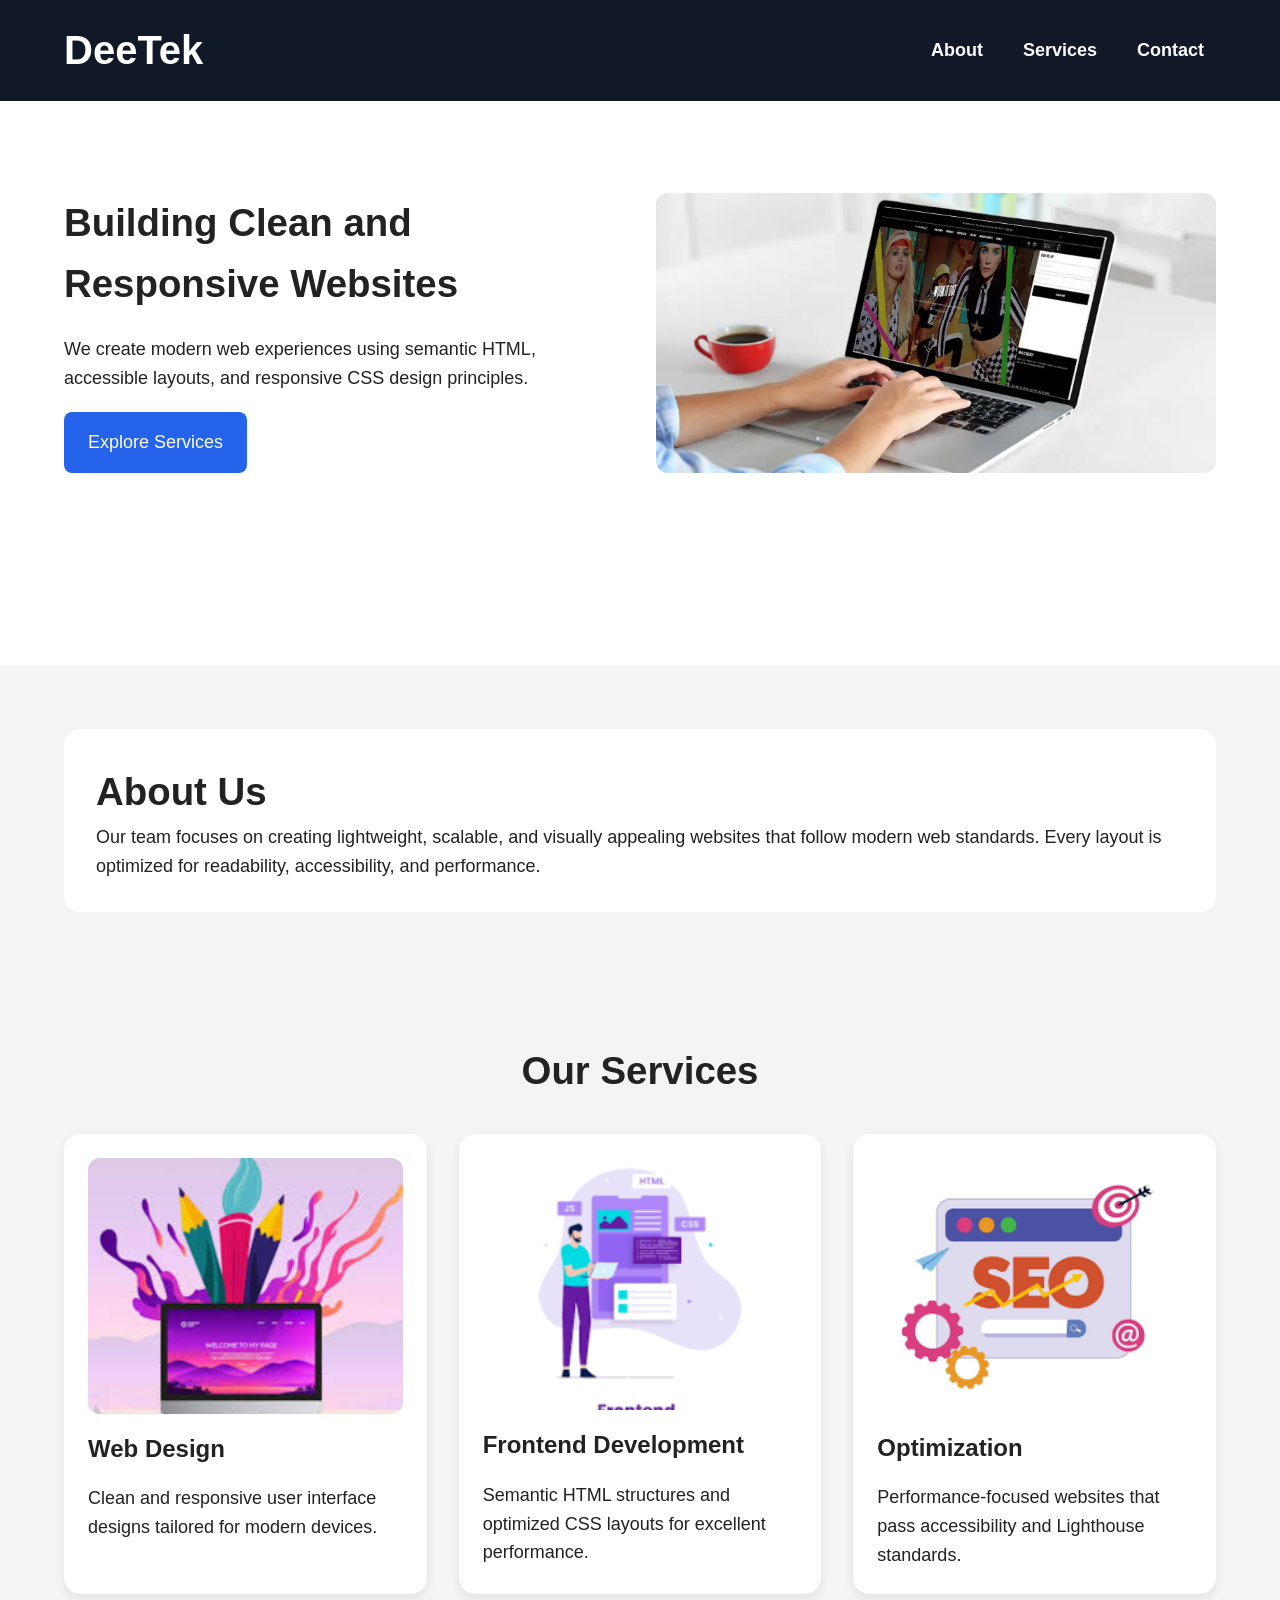
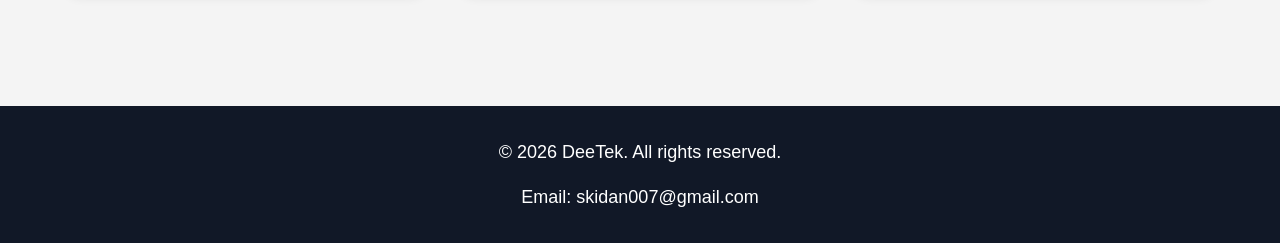
==== week-three-project/index.html @ 4214220b "week three file added" ====
<!doctype html>
<html lang="en">
  <head>
    <meta charset="UTF-8" />
    <meta name="viewport" content="width=device-width, initial-scale=1.0" />
    <meta
      name="description"
      content="A clean and responsive static webpage built with semantic HTML and CSS."
    />
    <title>Modern Static Webpage</title>
    <link rel="stylesheet" href="css/styles.css" />
  </head>
  <body>
    <!-- Header -->
    <header class="header">
      <div class="container header-content">
        <h1>DeeTek</h1>
        <div class="navigation-wrapper">
          <input
            class="navigation-toggle"
            type="checkbox"
            id="menu-toggle"
            aria-label="Toggle Navigation"
          />

          <label class="navigation-button" for="menu-toggle">
            <span></span>
            <span></span>
            <span></span>
          </label>

          <nav class="site-navigation" aria-label="Main Navigation">
            <ul class="nav-list">
              <li><a href="#about">About</a></li>
              <li><a href="#services">Services</a></li>
              <li><a href="#contact">Contact</a></li>
            </ul>
          </nav>
        </div>
      </div>
    </header>

    <!-- Main -->
    <main>
      <section class="hero-section">
        <div class="container hero-content">
          <div class="hero-text">
            <h2>Building Clean and Responsive Websites</h2>
            <p>
              We create modern web experiences using semantic HTML, accessible
              layouts, and responsive CSS design principles.
            </p>
            <a class="primary-button" href="#services">Explore Services</a>
          </div>

          <img
            src="/week-three-project/assets/hero-image.webp"
            alt="Modern workspace with laptop"
            width="600"
            height="400"
            loading="lazy"
          />
        </div>
      </section>

      <section class="about-section" id="about">
        <div class="container about-content">
          <article>
            <h2>About Us</h2>
            <p>
              Our team focuses on creating lightweight, scalable, and visually
              appealing websites that follow modern web standards. Every layout
              is optimized for readability, accessibility, and performance.
            </p>
          </article>
        </div>
      </section>

      <section class="services-section" id="services">
        <div class="container">
          <h2>Our Services</h2>

          <div class="services-grid">
            <article class="service-card">
              <img
                src="assets/service-1.png"
                alt="Web design illustration"
                width="400"
                height="250"
                loading="lazy"
              />
              <h3>Web Design</h3>
              <p>
                Clean and responsive user interface designs tailored for modern
                devices.
              </p>
            </article>

            <article class="service-card">
              <img
                src="assets/service-2.png"
                alt="Frontend development illustration"
                width="400"
                height="250"
                loading="lazy"
              />
              <h3>Frontend Development</h3>
              <p>
                Semantic HTML structures and optimized CSS layouts for excellent
                performance.
              </p>
            </article>

            <article class="service-card">
              <img
                src="assets/service-3.png"
                alt="Website optimization illustration"
                width="400"
                height="250"
                loading="lazy"
              />
              <h3>Optimization</h3>
              <p>
                Performance-focused websites that pass accessibility and
                Lighthouse standards.
              </p>
            </article>
          </div>
        </div>
      </section>
    </main>

    <footer class="site-footer" id="contact">
      <div class="container footer-content">
        <p>&copy; 2026 DeeTek. All rights reserved.</p>
        <p>Email: skidan007@gmail.com</p>
      </div>
    </footer>

    <!-- js -->
     <script src="script.js"></script>
  </body>
</html>
---- week-three-project/css/styles.css ----
/* =========================
   Global Styles
========================= */

* {
    box-sizing: border-box;
    margin: 0;
    padding: 0;
}

html {
    font-size: 100%;
    scroll-behavior: smooth;
}

body {
    font-family: Arial, sans-serif;
    line-height: 1.6;
    color: #222222;
    background-color: #f4f4f4;
}

img {
    display: block;
    max-width: 100%;
    height: auto;
    border-radius: 0.75rem;
}

.container {
    width: min(90%, 1200px);
    margin-inline: auto;
}

h1 {
    font-size: clamp(1.8rem, 4vw, 2.5rem);
}

h2 {
    font-size: clamp(1.5rem, 3vw, 2.5rem);
}

h3 {
    font-size: clamp(1.2rem, 2vw, 1.5rem);
}

p,
a {
    font-size: clamp(1rem, 1.5vw, 1.125rem);
}



/* =========================
   Header
========================= */

.header {
    background-color: #111827;
    color: #ffffff;
    padding: 0.15rem 0;
    position: fixed;
    top: 0;
    left: 0;
    right: 0;
    z-index: 1000;

} 

.header-content {
    display: flex;
    justify-content: space-between;
    align-items: center;
    gap: 1rem;
    padding: 1rem 0;
} 

.navigation-wrapper {
    position: relative;
}

.navigation-toggle {
    display: none;
}

.navigation-button {
    display: flex;
    flex-direction: column;
    justify-content: center;
    align-items: center;
    gap: 0.35rem;
    min-width: 48px;
    min-height: 48px;
    padding: 0.75rem;
    cursor: pointer;
    border-radius: 0.5rem;
    background-color: #1f2937;
}

.navigation-button span {
    width: 1.5rem;
    height: 0.15rem;
    background-color: #ffffff;
    border-radius: 999px;
}

.site-navigation {
    display: none;
    position: absolute;
    top: 4rem;
    right: 0;
    width: 14rem;
    background-color: #ffffff;
    border-radius: 0.75rem;
    padding: 1rem;
    box-shadow: 0 4px 14px rgba(0, 0, 0, 0.12);
}

.navigation-toggle:checked + .navigation-button + .site-navigation {
    display: block;
}

.nav-list {
    list-style: none;
    display: flex;
    flex-direction: column;
    gap: 1rem;
}

.nav-list a {
    text-decoration: none;
    color: #111827;
    font-weight: 600;
    display: block;
    padding: 0.75rem;
    border-radius: 0.5rem;
    transition: background-color 0.3s ease;
}

.nav-list a:hover {
    text-decoration: none;
    background-color: #e5e7eb;
    color: #111827;
}

/* =========================
   Hero Section
========================= */

.hero-section {
    padding: 12rem 0;
    background-color: #ffffff;

}

/* .hero-content {
    display: grid;
    grid-template-columns: 1fr;
    gap: 2rem;
    align-items: center;
} */

.hero-content {
    display: grid;
    grid-template-columns: repeat(auto-fit, minmax(280px, 1fr));
    align-items: center;
    gap: 2rem;
}


.hero-text {
    display: flex;
    flex-direction: column;
    gap: 1.25rem;
}


.primary-button {
    display: inline-flex;
    justify-content: center;
    align-items: center;
    width: fit-content;
    min-height: 48px;
    padding: 1rem 1.5rem;
    background-color: #2563eb;
    color: #ffffff;
    text-decoration: none;
    border-radius: 0.5rem;
}

.primary-button:hover {
    background-color: #1d4ed8;
}

/* =========================
   About Section
========================= */
.about-section,
.services-section {
    padding: 4rem 0;
}

.about-content,
.service-card {
    background-color: #ffffff;
    border-radius: 1rem;
}

.about-content {
    padding: 2rem;
}



/* =========================
   Services Section
========================= */


.services-section h2 {
    margin-bottom: 2rem;
    text-align: center;
}

.services-grid {
    display: grid;
    grid-template-columns: 1fr;
    gap: 2rem;
}

.service-card {
    display: flex;
    flex-direction: column;
    gap: 1rem;
    padding: 1.5rem;
    box-shadow: 0 4px 10px rgba(0, 0, 0, 0.08);
}

.service-card:hover {
    transform: scale(1.02);
    transition: transform 0.3s ease;
}

/* =========================
   Footer
========================= */

.site-footer {
    background-color: #111827;
    color: #ffffff;
    padding: 2rem 0;
    margin-top: 3rem;
}

.footer-content {
    display: flex;
    flex-direction: column;
    gap: 1rem;
    text-align: center;
}

/* =========================
   Responsive Design
========================= */
@media (min-width: 64rem) {

    .navigation-button {
        display: none;
    }

    .site-navigation {
        display: block;
        position: static;
        width: auto;
        background-color: transparent;
        box-shadow: none;
        padding: 0;
    }
    .nav-list {
        flex-direction: row;
    }

    .nav-list a {
        color: #ffffff;
    }

    .services-grid {
        grid-template-columns: repeat(3, 1fr);
    }

    
}

@media (max-width: 64rem) {
    .service-card {
        align-items: center;
        text-align: center;
    }

    .service-card p {
        max-width: 350px;
    }
}
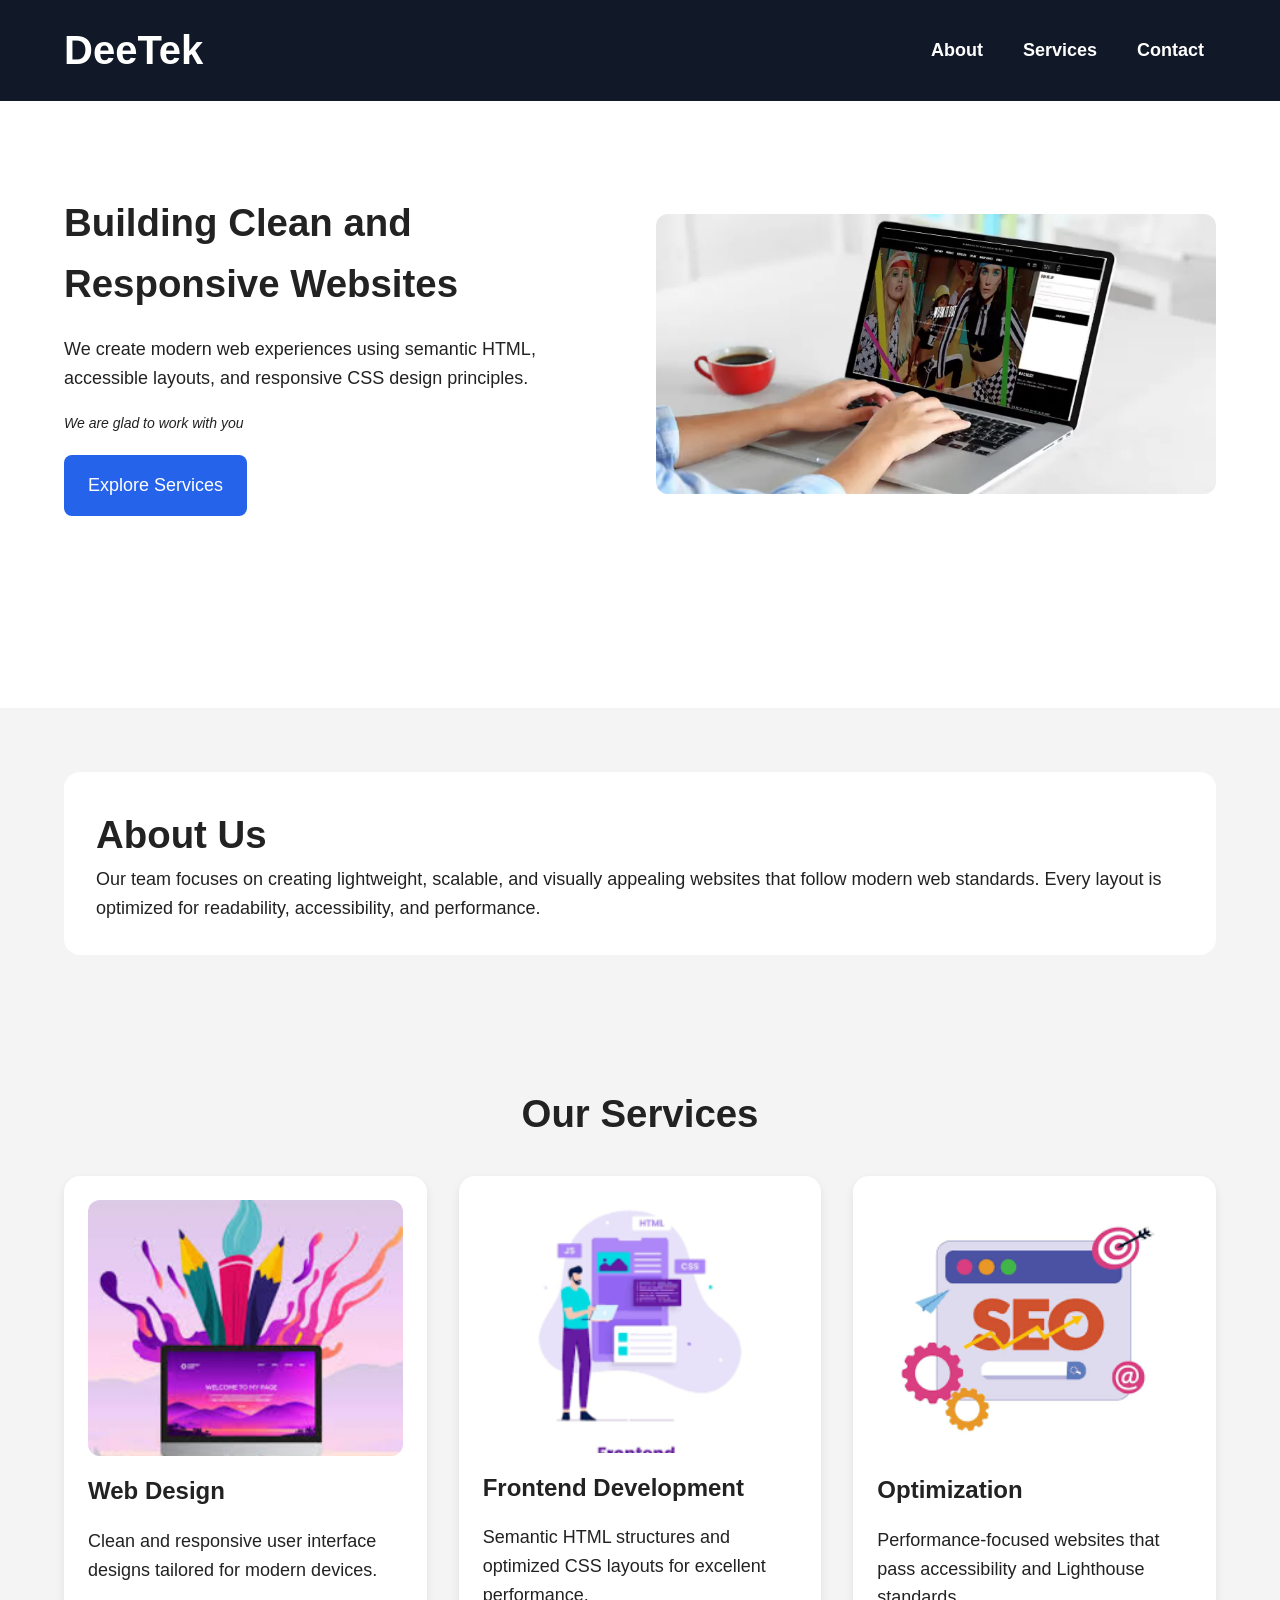
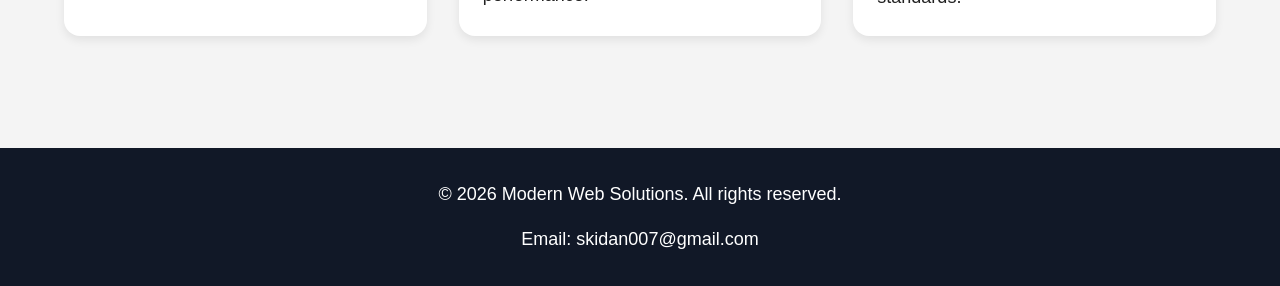
==== commit 093d5304: "interval display added to hero" ====
--- a/week-three-project/index.html
+++ b/week-three-project/index.html
@@ -50,6 +50,9 @@
               We create modern web experiences using semantic HTML, accessible
               layouts, and responsive CSS design principles.
             </p>
+            <div class="typewriter">
+              <p>We are glad to work with you</p>
+            </div>
             <a class="primary-button" href="#services">Explore Services</a>
           </div>
 
--- a/week-three-project/css/styles.css
+++ b/week-three-project/css/styles.css
@@ -174,6 +174,10 @@
     gap: 1.25rem;
 }
 
+.typewriter p {
+    font-size: 14px;
+    font-style: italic;
+}
 
 .primary-button {
     display: inline-flex;
@@ -236,10 +240,10 @@
     box-shadow: 0 4px 10px rgba(0, 0, 0, 0.08);
 }
 
-.service-card:hover {
+/* .service-card:hover {
     transform: scale(1.02);
     transition: transform 0.3s ease;
-}
+} */
 
 /* =========================
    Footer
